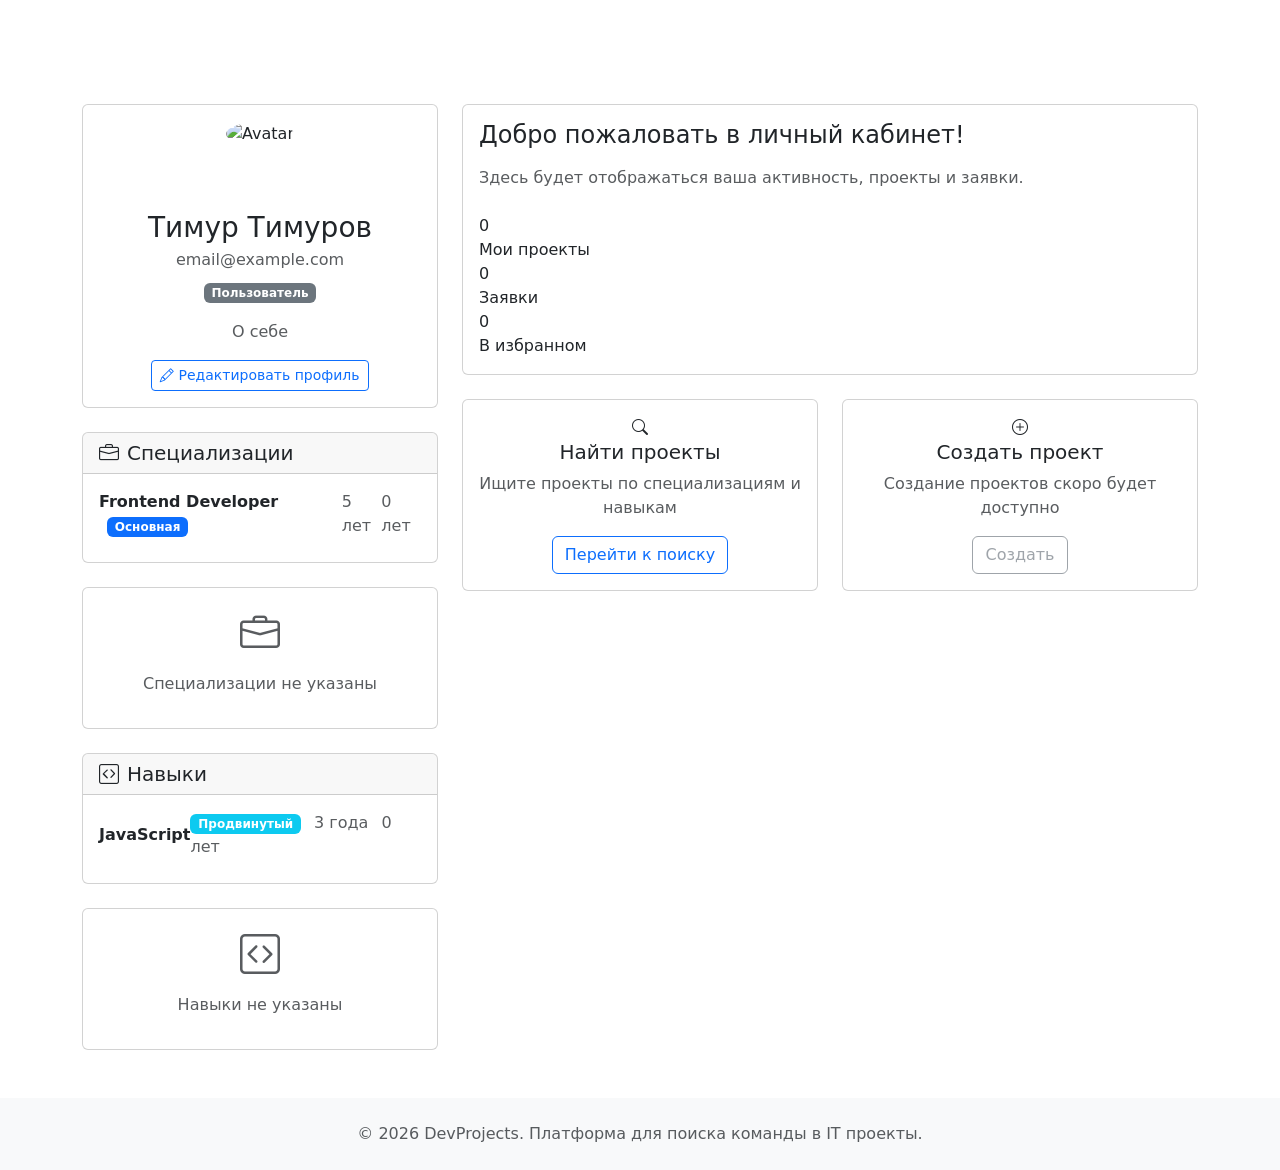
==== src/main/resources/templates/dashboard/index.html @ c234432b "Initial commit" ====
<!DOCTYPE html>
<html xmlns:th="http://www.thymeleaf.org"
      xmlns:sec="http://www.thymeleaf.org/thymeleaf-extras-springsecurity6">
<head>
    <meta charset="UTF-8">
    <meta name="viewport" content="width=device-width, initial-scale=1.0">
    <title>Личный кабинет - DevProjects</title>
    <link href="https://cdn.jsdelivr.net/npm/bootstrap@5.1.3/dist/css/bootstrap.min.css" rel="stylesheet">
    <link rel="stylesheet" href="https://cdn.jsdelivr.net/npm/bootstrap-icons@1.8.1/font/bootstrap-icons.css">
    <link th:href="@{/css/style.css}" rel="stylesheet">
    <link th:href="@{/css/dashboard.css}" rel="stylesheet">
</head>
<body>

<nav class="navbar navbar-expand-lg navbar-dark">
    <div class="container">
        <a class="navbar-brand" href="/">DevProjects</a>
        <button class="navbar-toggler" type="button" data-bs-toggle="collapse" data-bs-target="#navbarNav">
            <span class="navbar-toggler-icon"></span>
        </button>
        <div class="collapse navbar-collapse" id="navbarNav">
            <ul class="navbar-nav ms-auto">
                <li class="nav-item">
                    <a class="nav-link active" href="/dashboard">
                        <i class="bi bi-person-circle me-1"></i>Личный кабинет
                    </a>
                </li>
                <li class="nav-item">
                    <a class="nav-link" href="/logout">
                        <i class="bi bi-box-arrow-right me-1"></i>Выйти
                    </a>
                </li>
            </ul>
        </div>
    </div>
</nav>

<div class="container my-5">
    <div class="row">
        <!-- Боковая панель с профилем -->
        <div class="col-md-4">
            <div class="card profile-card">
                <div class="card-body text-center">
                    <div class="profile-avatar mb-3">
                        <!-- Аватар -->
                        <div th:if="${user.avatarUrl != null}" class="mb-3">
                            <img th:src="@{${user.avatarUrl}}"
                                 class="rounded-circle img-fluid"
                                 alt="Avatar">
                        </div>
                        <div th:unless="${user.avatarUrl != null}"
                             class="avatar-placeholder rounded-circle d-inline-flex align-items-center justify-content-center mb-3">
                            <span th:text="${user.firstName != null ? user.firstName.charAt(0) : '?'} +
                                           (${user.lastName != null ? user.lastName.charAt(0) : '?'})"></span>
                        </div>
                    </div>

                    <h3 class="mb-1" th:text="${user.firstName + ' ' + user.lastName}">Тимур Тимуров</h3>
                    <p class="text-muted mb-2" th:text="${user.email}">email@example.com</p>

                    <!-- ИСПРАВЛЕНО: отображение роли -->
                    <p class="mb-2">
                        <span class="badge bg-secondary" th:text="${roleName}">Пользователь</span>
                    </p>

                    <p th:if="${user.bio != null}" class="text-muted mt-3" th:text="${user.bio}">О себе</p>

                    <div class="mt-3">
                        <a href="/dashboard/profile" class="btn btn-outline-primary btn-sm">
                            <i class="bi bi-pencil me-1"></i>Редактировать профиль
                        </a>
                    </div>
                </div>
            </div>

            <!-- Блок со специализациями -->
            <div class="card mt-4" th:if="${user.specializations != null}">
                <div class="card-header">
                    <h5 class="mb-0">
                        <i class="bi bi-briefcase me-2"></i>Специализации
                    </h5>
                </div>
                <div class="card-body">
                    <div class="specializations-list">
                        <div th:each="spec : ${user.specializations}" class="specialization-item mb-2">
                            <div class="d-flex justify-content-between align-items-center">
                                <div>
                                    <strong th:text="${spec.specialization != null ? spec.specialization.name : 'Не указано'}">Frontend Developer</strong>
                                    <span th:if="${spec.isPrimary}" class="badge bg-primary ms-2">Основная</span>
                                </div>
                                <!-- ИСПРАВЛЕНО: форматирование лет для специализаций -->
                                <span class="text-muted"
                                      th:if="${spec.yearsOfExperience != null}"
                                      th:text="${T(com.example.devprojects.util.DateUtils).formatYears(spec.yearsOfExperience)}">5 лет</span>
                                <span class="text-muted" th:unless="${spec.yearsOfExperience != null}">0 лет</span>
                            </div>
                        </div>
                    </div>
                </div>
            </div>

            <!-- Заглушка для специализаций -->
            <div class="card mt-4" th:unless="${user.specializations != null and !user.specializations.isEmpty()}">
                <div class="card-body text-center text-muted">
                    <i class="bi bi-briefcase fs-1"></i>
                    <p class="mt-2">Специализации не указаны</p>
                </div>
            </div>

            <!-- Блок с навыками -->
            <div class="card mt-4" th:if="${user.skills != null}">
                <div class="card-header">
                    <h5 class="mb-0">
                        <i class="bi bi-code-square me-2"></i>Навыки
                    </h5>
                </div>
                <div class="card-body">
                    <div class="skills-list">
                        <div th:each="skill : ${user.skills}" class="skill-item mb-2">
                            <div class="d-flex justify-content-between align-items-center">
                                <div>
                                    <strong th:text="${skill.skill != null ? skill.skill.name : 'Не указано'}">JavaScript</strong>
                                </div>
                                <div>
                                    <span class="badge bg-info" th:text="${skill.proficiencyLevel != null ? skill.proficiencyLevel.displayName : 'Не указан'}">Продвинутый</span>
                                    <!-- ИСПРАВЛЕНО: форматирование лет для навыков -->
                                    <span class="text-muted ms-2"
                                          th:if="${skill.yearsOfExperience != null}"
                                          th:text="${T(com.example.devprojects.util.DateUtils).formatYears(skill.yearsOfExperience)}">3 года</span>
                                    <span class="text-muted ms-2" th:unless="${skill.yearsOfExperience != null}">0 лет</span>
                                </div>
                            </div>
                        </div>
                    </div>
                </div>
            </div>

            <!-- Заглушка для навыков -->
            <div class="card mt-4" th:unless="${user.skills != null and !user.skills.isEmpty()}">
                <div class="card-body text-center text-muted">
                    <i class="bi bi-code-square fs-1"></i>
                    <p class="mt-2">Навыки не указаны</p>
                </div>
            </div>
        </div>

        <!-- Основной контент -->
        <div class="col-md-8">
            <div class="welcome-card card mb-4">
                <div class="card-body">
                    <h4 class="mb-3">Добро пожаловать в личный кабинет!</h4>
                    <p class="text-muted">Здесь будет отображаться ваша активность, проекты и заявки.</p>

                    <div class="stats-grid mt-4">
                        <div class="stat-item">
                            <div class="stat-value">0</div>
                            <div class="stat-label">Мои проекты</div>
                        </div>
                        <div class="stat-item">
                            <div class="stat-value">0</div>
                            <div class="stat-label">Заявки</div>
                        </div>
                        <div class="stat-item">
                            <div class="stat-value">0</div>
                            <div class="stat-label">В избранном</div>
                        </div>
                    </div>
                </div>
            </div>

            <div class="row">
                <div class="col-md-6 mb-4">
                    <div class="action-card card h-100">
                        <div class="card-body text-center">
                            <div class="action-icon">
                                <i class="bi bi-search"></i>
                            </div>
                            <h5>Найти проекты</h5>
                            <p class="text-muted">Ищите проекты по специализациям и навыкам</p>
                            <a href="/" class="btn btn-outline-primary">Перейти к поиску</a>
                        </div>
                    </div>
                </div>
                <div class="col-md-6 mb-4">
                    <div class="action-card card h-100">
                        <div class="card-body text-center">
                            <div class="action-icon">
                                <i class="bi bi-plus-circle"></i>
                            </div>
                            <h5>Создать проект</h5>
                            <p class="text-muted">Создание проектов скоро будет доступно</p>
                            <button class="btn btn-outline-secondary" disabled>Создать</button>
                        </div>
                    </div>
                </div>
            </div>
        </div>
    </div>
</div>

<!-- Подвал -->
<footer class="bg-light py-4 mt-5">
    <div class="container text-center">
        <p class="text-muted mb-0">
            &copy; 2026 DevProjects. Платформа для поиска команды в IT проекты.
        </p>
    </div>
</footer>

<script src="https://cdn.jsdelivr.net/npm/bootstrap@5.1.3/dist/js/bootstrap.bundle.min.js"></script>
</body>
</html>
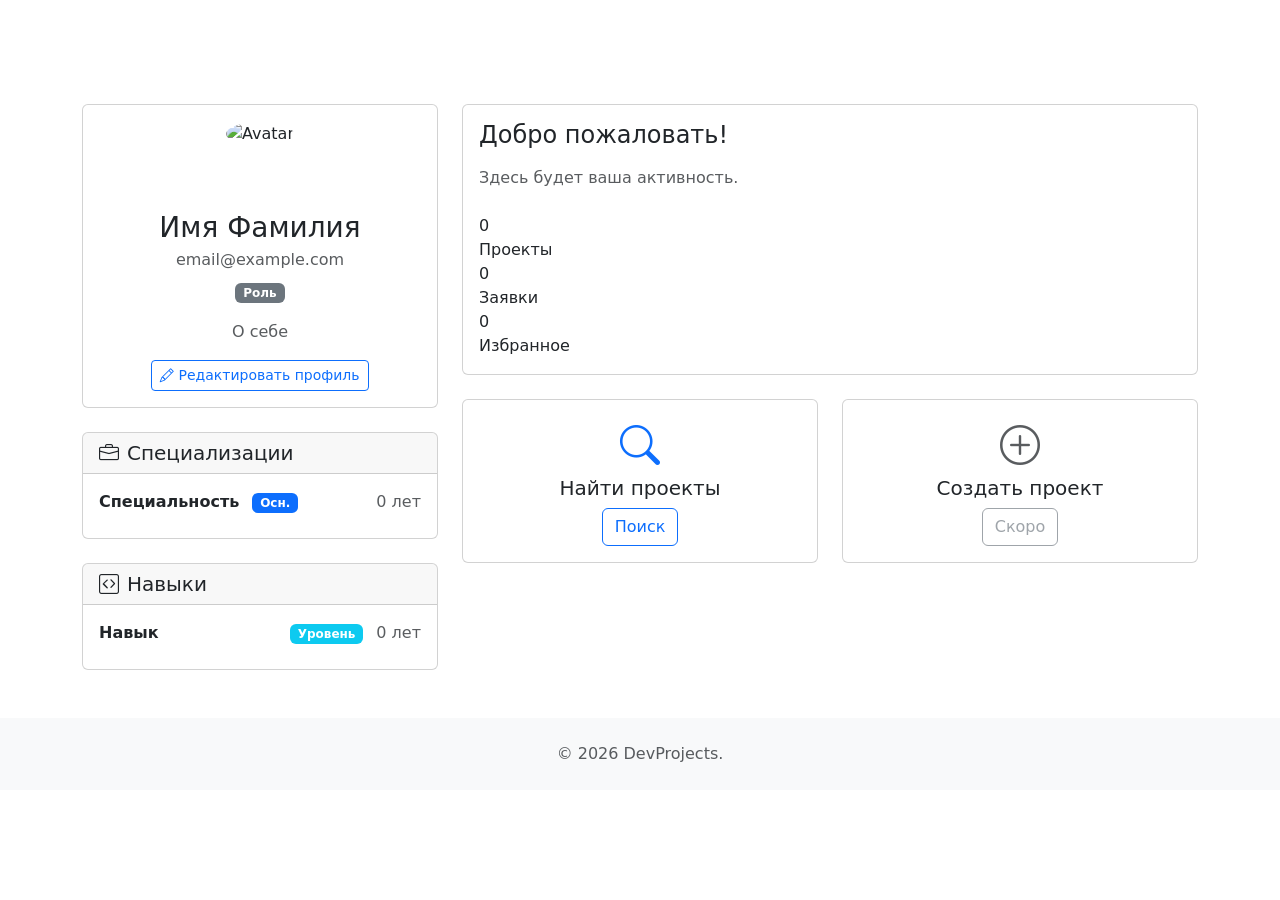
==== commit 0b121dbd: "fix problems" ====
--- a/src/main/resources/templates/dashboard/index.html
+++ b/src/main/resources/templates/dashboard/index.html
@@ -37,34 +37,25 @@
 
 <div class="container my-5">
     <div class="row">
-        <!-- Боковая панель с профилем -->
         <div class="col-md-4">
             <div class="card profile-card">
                 <div class="card-body text-center">
                     <div class="profile-avatar mb-3">
-                        <!-- Аватар -->
                         <div th:if="${user.avatarUrl != null}" class="mb-3">
-                            <img th:src="@{${user.avatarUrl}}"
-                                 class="rounded-circle img-fluid"
-                                 alt="Avatar">
+                            <img th:src="@{${user.avatarUrl}}" class="rounded-circle img-fluid" alt="Avatar">
                         </div>
                         <div th:unless="${user.avatarUrl != null}"
                              class="avatar-placeholder rounded-circle d-inline-flex align-items-center justify-content-center mb-3">
-                            <span th:text="${user.firstName != null ? user.firstName.charAt(0) : '?'} +
-                                           (${user.lastName != null ? user.lastName.charAt(0) : '?'})"></span>
+                            <span th:text="${user.firstName != null ? user.firstName.charAt(0) : '?'} + (${user.lastName != null ? user.lastName.charAt(0) : '?'})"></span>
                         </div>
                     </div>
 
-                    <h3 class="mb-1" th:text="${user.firstName + ' ' + user.lastName}">Тимур Тимуров</h3>
+                    <h3 class="mb-1" th:text="${user.firstName + ' ' + user.lastName}">Имя Фамилия</h3>
                     <p class="text-muted mb-2" th:text="${user.email}">email@example.com</p>
-
-                    <!-- ИСПРАВЛЕНО: отображение роли -->
                     <p class="mb-2">
-                        <span class="badge bg-secondary" th:text="${roleName}">Пользователь</span>
+                        <span class="badge bg-secondary" th:text="${roleName}">Роль</span>
                     </p>
-
                     <p th:if="${user.bio != null}" class="text-muted mt-3" th:text="${user.bio}">О себе</p>
-
                     <div class="mt-3">
                         <a href="/dashboard/profile" class="btn btn-outline-primary btn-sm">
                             <i class="bi bi-pencil me-1"></i>Редактировать профиль
@@ -73,140 +64,58 @@
                 </div>
             </div>
 
-            <!-- Блок со специализациями -->
-            <div class="card mt-4" th:if="${user.specializations != null}">
-                <div class="card-header">
-                    <h5 class="mb-0">
-                        <i class="bi bi-briefcase me-2"></i>Специализации
-                    </h5>
+            <div class="card mt-4" th:if="${user.specializations != null and !user.specializations.isEmpty()}">
+                <div class="card-header"><h5 class="mb-0"><i class="bi bi-briefcase me-2"></i>Специализации</h5></div>
+                <div class="card-body">
+                    <div th:each="spec : ${user.specializations}" class="specialization-item mb-2 d-flex justify-content-between">
+                        <div>
+                            <strong th:text="${spec.specialization.name}">Специальность</strong>
+                            <span th:if="${spec.isPrimary}" class="badge bg-primary ms-2">Осн.</span>
+                        </div>
+                        <span class="text-muted" th:text="${T(com.example.devprojects.util.DateUtils).formatYears(spec.yearsOfExperience)}">0 лет</span>
+                    </div>
                 </div>
+            </div>
+
+            <div class="card mt-4" th:if="${user.skills != null and !user.skills.isEmpty()}">
+                <div class="card-header"><h5 class="mb-0"><i class="bi bi-code-square me-2"></i>Навыки</h5></div>
                 <div class="card-body">
-                    <div class="specializations-list">
-                        <div th:each="spec : ${user.specializations}" class="specialization-item mb-2">
-                            <div class="d-flex justify-content-between align-items-center">
-                                <div>
-                                    <strong th:text="${spec.specialization != null ? spec.specialization.name : 'Не указано'}">Frontend Developer</strong>
-                                    <span th:if="${spec.isPrimary}" class="badge bg-primary ms-2">Основная</span>
-                                </div>
-                                <!-- ИСПРАВЛЕНО: форматирование лет для специализаций -->
-                                <span class="text-muted"
-                                      th:if="${spec.yearsOfExperience != null}"
-                                      th:text="${T(com.example.devprojects.util.DateUtils).formatYears(spec.yearsOfExperience)}">5 лет</span>
-                                <span class="text-muted" th:unless="${spec.yearsOfExperience != null}">0 лет</span>
-                            </div>
+                    <div th:each="skill : ${user.skills}" class="skill-item mb-2 d-flex justify-content-between align-items-center">
+                        <strong th:text="${skill.skill.name}">Навык</strong>
+                        <div>
+                            <span class="badge bg-info" th:text="${skill.proficiencyLevel.displayName}">Уровень</span>
+                            <span class="text-muted ms-2" th:text="${T(com.example.devprojects.util.DateUtils).formatYears(skill.yearsOfExperience)}">0 лет</span>
                         </div>
                     </div>
                 </div>
             </div>
+        </div>
 
-            <!-- Заглушка для специализаций -->
-            <div class="card mt-4" th:unless="${user.specializations != null and !user.specializations.isEmpty()}">
-                <div class="card-body text-center text-muted">
-                    <i class="bi bi-briefcase fs-1"></i>
-                    <p class="mt-2">Специализации не указаны</p>
-                </div>
-            </div>
-
-            <!-- Блок с навыками -->
-            <div class="card mt-4" th:if="${user.skills != null}">
-                <div class="card-header">
-                    <h5 class="mb-0">
-                        <i class="bi bi-code-square me-2"></i>Навыки
-                    </h5>
-                </div>
+        <div class="col-md-8">
+            <div class="welcome-card card mb-4">
                 <div class="card-body">
-                    <div class="skills-list">
-                        <div th:each="skill : ${user.skills}" class="skill-item mb-2">
-                            <div class="d-flex justify-content-between align-items-center">
-                                <div>
-                                    <strong th:text="${skill.skill != null ? skill.skill.name : 'Не указано'}">JavaScript</strong>
-                                </div>
-                                <div>
-                                    <span class="badge bg-info" th:text="${skill.proficiencyLevel != null ? skill.proficiencyLevel.displayName : 'Не указан'}">Продвинутый</span>
-                                    <!-- ИСПРАВЛЕНО: форматирование лет для навыков -->
-                                    <span class="text-muted ms-2"
-                                          th:if="${skill.yearsOfExperience != null}"
-                                          th:text="${T(com.example.devprojects.util.DateUtils).formatYears(skill.yearsOfExperience)}">3 года</span>
-                                    <span class="text-muted ms-2" th:unless="${skill.yearsOfExperience != null}">0 лет</span>
-                                </div>
-                            </div>
-                        </div>
+                    <h4 class="mb-3">Добро пожаловать!</h4>
+                    <p class="text-muted">Здесь будет ваша активность.</p>
+                    <div class="stats-grid mt-4">
+                        <div class="stat-item"><div class="stat-value">0</div><div class="stat-label">Проекты</div></div>
+                        <div class="stat-item"><div class="stat-value">0</div><div class="stat-label">Заявки</div></div>
+                        <div class="stat-item"><div class="stat-value">0</div><div class="stat-label">Избранное</div></div>
                     </div>
                 </div>
             </div>
-
-            <!-- Заглушка для навыков -->
-            <div class="card mt-4" th:unless="${user.skills != null and !user.skills.isEmpty()}">
-                <div class="card-body text-center text-muted">
-                    <i class="bi bi-code-square fs-1"></i>
-                    <p class="mt-2">Навыки не указаны</p>
-                </div>
-            </div>
-        </div>
-
-        <!-- Основной контент -->
-        <div class="col-md-8">
-            <div class="welcome-card card mb-4">
-                <div class="card-body">
-                    <h4 class="mb-3">Добро пожаловать в личный кабинет!</h4>
-                    <p class="text-muted">Здесь будет отображаться ваша активность, проекты и заявки.</p>
-
-                    <div class="stats-grid mt-4">
-                        <div class="stat-item">
-                            <div class="stat-value">0</div>
-                            <div class="stat-label">Мои проекты</div>
-                        </div>
-                        <div class="stat-item">
-                            <div class="stat-value">0</div>
-                            <div class="stat-label">Заявки</div>
-                        </div>
-                        <div class="stat-item">
-                            <div class="stat-value">0</div>
-                            <div class="stat-label">В избранном</div>
-                        </div>
-                    </div>
-                </div>
-            </div>
-
             <div class="row">
                 <div class="col-md-6 mb-4">
-                    <div class="action-card card h-100">
-                        <div class="card-body text-center">
-                            <div class="action-icon">
-                                <i class="bi bi-search"></i>
-                            </div>
-                            <h5>Найти проекты</h5>
-                            <p class="text-muted">Ищите проекты по специализациям и навыкам</p>
-                            <a href="/" class="btn btn-outline-primary">Перейти к поиску</a>
-                        </div>
-                    </div>
+                    <div class="action-card card h-100"><div class="card-body text-center"><i class="bi bi-search fs-1 mb-3 text-primary"></i><h5>Найти проекты</h5><a href="/" class="btn btn-outline-primary">Поиск</a></div></div>
                 </div>
                 <div class="col-md-6 mb-4">
-                    <div class="action-card card h-100">
-                        <div class="card-body text-center">
-                            <div class="action-icon">
-                                <i class="bi bi-plus-circle"></i>
-                            </div>
-                            <h5>Создать проект</h5>
-                            <p class="text-muted">Создание проектов скоро будет доступно</p>
-                            <button class="btn btn-outline-secondary" disabled>Создать</button>
-                        </div>
-                    </div>
+                    <div class="action-card card h-100"><div class="card-body text-center"><i class="bi bi-plus-circle fs-1 mb-3 text-muted"></i><h5>Создать проект</h5><button class="btn btn-outline-secondary" disabled>Скоро</button></div></div>
                 </div>
             </div>
         </div>
     </div>
 </div>
 
-<!-- Подвал -->
-<footer class="bg-light py-4 mt-5">
-    <div class="container text-center">
-        <p class="text-muted mb-0">
-            &copy; 2026 DevProjects. Платформа для поиска команды в IT проекты.
-        </p>
-    </div>
-</footer>
-
+<footer class="bg-light py-4 mt-5"><div class="container text-center"><p class="text-muted mb-0">&copy; 2026 DevProjects.</p></div></footer>
 <script src="https://cdn.jsdelivr.net/npm/bootstrap@5.1.3/dist/js/bootstrap.bundle.min.js"></script>
 </body>
 </html>
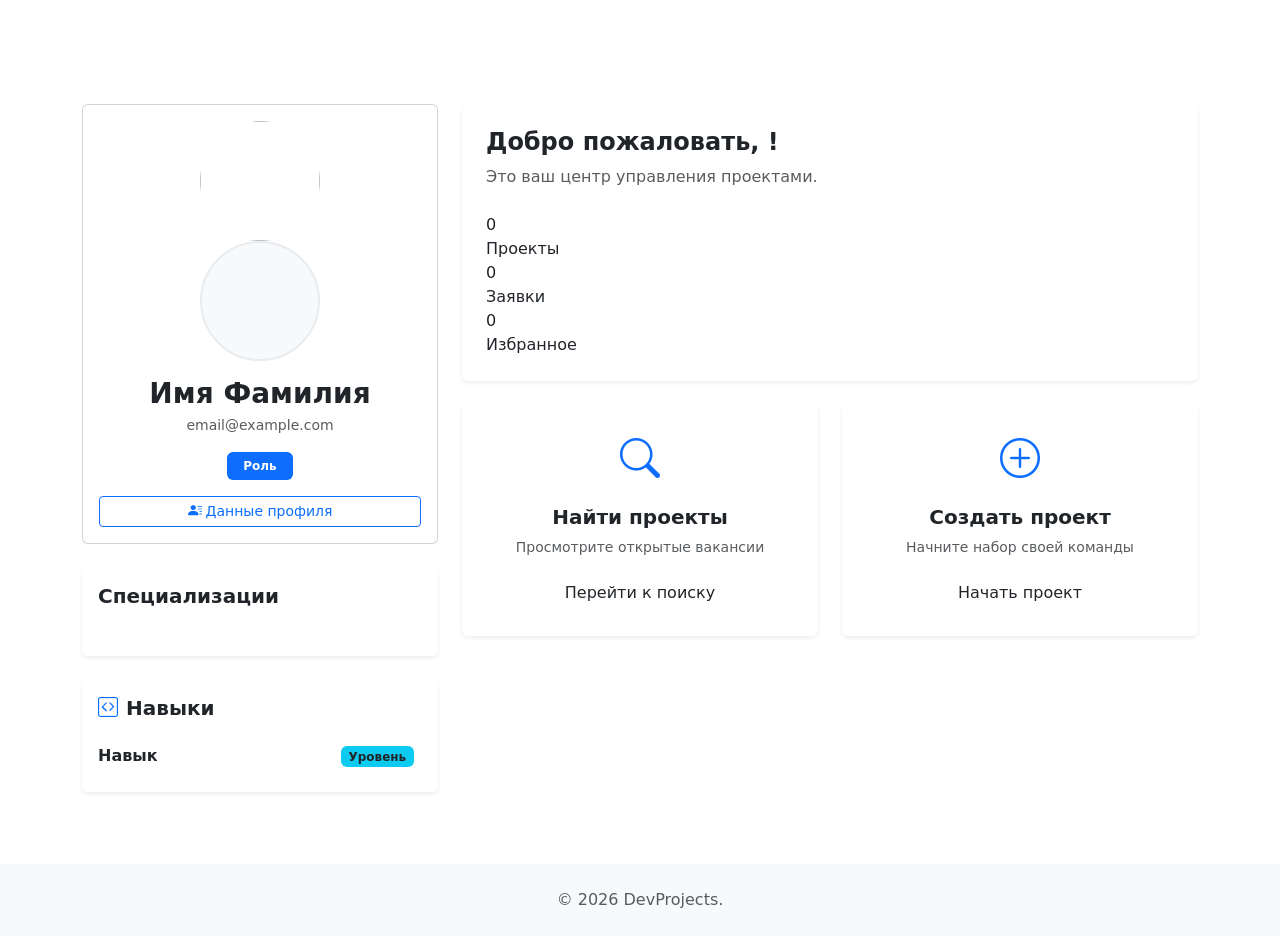
==== commit 6db1d982: "new good version" ====
--- a/src/main/resources/templates/dashboard/index.html
+++ b/src/main/resources/templates/dashboard/index.html
@@ -38,53 +38,47 @@
 <div class="container my-5">
     <div class="row">
         <div class="col-md-4">
-            <div class="card profile-card">
+            <div class="card profile-card mb-4">
                 <div class="card-body text-center">
                     <div class="profile-avatar mb-3">
-                        <div th:if="${user.avatarUrl != null}" class="mb-3">
-                            <img th:src="@{${user.avatarUrl}}" class="rounded-circle img-fluid" alt="Avatar">
+                        <div th:if="${user.avatarUrl != null}">
+                            <img th:src="@{${user.avatarUrl}}" class="rounded-circle" style="width: 120px; height: 120px; object-fit: cover;">
                         </div>
-                        <div th:unless="${user.avatarUrl != null}"
-                             class="avatar-placeholder rounded-circle d-inline-flex align-items-center justify-content-center mb-3">
-                            <span th:text="${user.firstName != null ? user.firstName.charAt(0) : '?'} + (${user.lastName != null ? user.lastName.charAt(0) : '?'})"></span>
+                        <div th:unless="${user.avatarUrl != null}" class="avatar-placeholder rounded-circle d-inline-flex align-items-center justify-content-center bg-light" style="width: 120px; height: 120px; font-size: 2.5rem; color: #6b46c1; border: 2px solid #e9ecef;">
+                            <span th:text="${user.firstName.charAt(0)} + ${user.lastName.charAt(0)}"></span>
                         </div>
                     </div>
-
-                    <h3 class="mb-1" th:text="${user.firstName + ' ' + user.lastName}">Имя Фамилия</h3>
-                    <p class="text-muted mb-2" th:text="${user.email}">email@example.com</p>
-                    <p class="mb-2">
-                        <span class="badge bg-secondary" th:text="${roleName}">Роль</span>
-                    </p>
-                    <p th:if="${user.bio != null}" class="text-muted mt-3" th:text="${user.bio}">О себе</p>
-                    <div class="mt-3">
+                    <h3 class="mb-1 fw-bold" th:text="${user.firstName + ' ' + user.lastName}">Имя Фамилия</h3>
+                    <p class="text-muted small" th:text="${user.email}">email@example.com</p>
+                    <span class="badge bg-primary px-3 py-2 mb-3" th:text="${roleName}">Роль</span>
+                    <div class="d-grid">
                         <a href="/dashboard/profile" class="btn btn-outline-primary btn-sm">
-                            <i class="bi bi-pencil me-1"></i>Редактировать профиль
+                            <i class="bi bi-person-lines-fill me-1"></i>Данные профиля
                         </a>
                     </div>
                 </div>
             </div>
 
-            <div class="card mt-4" th:if="${user.specializations != null and !user.specializations.isEmpty()}">
-                <div class="card-header"><h5 class="mb-0"><i class="bi bi-briefcase me-2"></i>Специализации</h5></div>
+            <div class="card mb-4 shadow-sm border-0" th:if="${user.specializations != null and !user.specializations.isEmpty()}">
+                <div class="card-header bg-white border-0 pt-3"><h5 class="mb-0 fw-bold">Специализации</h5></div>
                 <div class="card-body">
-                    <div th:each="spec : ${user.specializations}" class="specialization-item mb-2 d-flex justify-content-between">
-                        <div>
-                            <strong th:text="${spec.specialization.name}">Специальность</strong>
-                            <span th:if="${spec.isPrimary}" class="badge bg-primary ms-2">Осн.</span>
-                        </div>
-                        <span class="text-muted" th:text="${T(com.example.devprojects.util.DateUtils).formatYears(spec.yearsOfExperience)}">0 лет</span>
+                    <div th:each="spec : ${user.specializations}" class="mb-2 d-flex justify-content-between align-items-center">
+                        <span th:text="${spec.specialization.name}"></span>
+                        <small class="text-muted" th:text="${T(com.example.devprojects.util.DateUtils).formatYears(spec.yearsOfExperience)}"></small>
                     </div>
                 </div>
             </div>
 
-            <div class="card mt-4" th:if="${user.skills != null and !user.skills.isEmpty()}">
-                <div class="card-header"><h5 class="mb-0"><i class="bi bi-code-square me-2"></i>Навыки</h5></div>
+            <div class="card shadow-sm border-0 mb-4" th:if="${user.skills != null and !user.skills.isEmpty()}">
+                <div class="card-header bg-white border-0 pt-3">
+                    <h5 class="mb-0 fw-bold"><i class="bi bi-code-square me-2 text-primary"></i>Навыки</h5>
+                </div>
                 <div class="card-body">
                     <div th:each="skill : ${user.skills}" class="skill-item mb-2 d-flex justify-content-between align-items-center">
                         <strong th:text="${skill.skill.name}">Навык</strong>
                         <div>
-                            <span class="badge bg-info" th:text="${skill.proficiencyLevel.displayName}">Уровень</span>
-                            <span class="text-muted ms-2" th:text="${T(com.example.devprojects.util.DateUtils).formatYears(skill.yearsOfExperience)}">0 лет</span>
+                            <span class="badge bg-info text-dark" th:text="${skill.proficiencyLevel.displayName}">Уровень</span>
+                            <small class="text-muted ms-2" th:text="${T(com.example.devprojects.util.DateUtils).formatYears(skill.yearsOfExperience)}"></small>
                         </div>
                     </div>
                 </div>
@@ -92,30 +86,60 @@
         </div>
 
         <div class="col-md-8">
-            <div class="welcome-card card mb-4">
-                <div class="card-body">
-                    <h4 class="mb-3">Добро пожаловать!</h4>
-                    <p class="text-muted">Здесь будет ваша активность.</p>
+            <div class="welcome-card card mb-4 border-0 shadow-sm">
+                <div class="card-body p-4">
+                    <h4 class="fw-bold">Добро пожаловать, <span th:text="${user.firstName}"></span>!</h4>
+                    <p class="text-muted">Это ваш центр управления проектами.</p>
+
                     <div class="stats-grid mt-4">
-                        <div class="stat-item"><div class="stat-value">0</div><div class="stat-label">Проекты</div></div>
-                        <div class="stat-item"><div class="stat-value">0</div><div class="stat-label">Заявки</div></div>
-                        <div class="stat-item"><div class="stat-value">0</div><div class="stat-label">Избранное</div></div>
+                        <a href="/dashboard/projects" class="stat-item text-decoration-none text-reset">
+                            <div class="stat-value" th:text="${myProjectsCount}">0</div>
+                            <div class="stat-label">Проекты</div>
+                        </a>
+                        <div class="stat-item">
+                            <div class="stat-value" th:text="${myApplicationsCount}">0</div>
+                            <div class="stat-label">Заявки</div>
+                        </div>
+
+                        <a href="/dashboard/favorites" class="stat-item text-decoration-none text-reset">
+                            <div class="stat-value" th:text="${favoritesCount}">0</div>
+                            <div class="stat-label">Избранное</div>
+                        </a>
                     </div>
                 </div>
             </div>
+
             <div class="row">
                 <div class="col-md-6 mb-4">
-                    <div class="action-card card h-100"><div class="card-body text-center"><i class="bi bi-search fs-1 mb-3 text-primary"></i><h5>Найти проекты</h5><a href="/" class="btn btn-outline-primary">Поиск</a></div></div>
+                    <div class="action-card card h-100 border-0 shadow-sm text-center p-4">
+                        <i class="bi bi-search fs-1 mb-3 text-primary"></i>
+                        <h5 class="fw-bold">Найти проекты</h5>
+                        <p class="text-muted small">Просмотрите открытые вакансии</p>
+                        <div class="mt-auto">
+                            <a href="/" class="btn btn-pill btn-outline-violet">Перейти к поиску</a>
+                        </div>
+                    </div>
                 </div>
                 <div class="col-md-6 mb-4">
-                    <div class="action-card card h-100"><div class="card-body text-center"><i class="bi bi-plus-circle fs-1 mb-3 text-muted"></i><h5>Создать проект</h5><button class="btn btn-outline-secondary" disabled>Скоро</button></div></div>
+                    <div class="action-card card h-100 border-0 shadow-sm text-center p-4">
+                        <i class="bi bi-plus-circle fs-1 mb-3 text-primary"></i> <h5 class="fw-bold">Создать проект</h5>
+                        <p class="text-muted small">Начните набор своей команды</p>
+                        <div class="mt-auto">
+                            <a href="/projects/new" class="btn btn-pill btn-violet">Начать проект</a>
+                        </div>
+                    </div>
                 </div>
             </div>
         </div>
     </div>
 </div>
 
-<footer class="bg-light py-4 mt-5"><div class="container text-center"><p class="text-muted mb-0">&copy; 2026 DevProjects.</p></div></footer>
+<footer class="bg-light py-4 mt-5">
+    <div class="container text-center">
+        <p class="text-muted mb-0">&copy; 2026 DevProjects.</p>
+    </div>
+</footer>
+
 <script src="https://cdn.jsdelivr.net/npm/bootstrap@5.1.3/dist/js/bootstrap.bundle.min.js"></script>
 </body>
 </html>
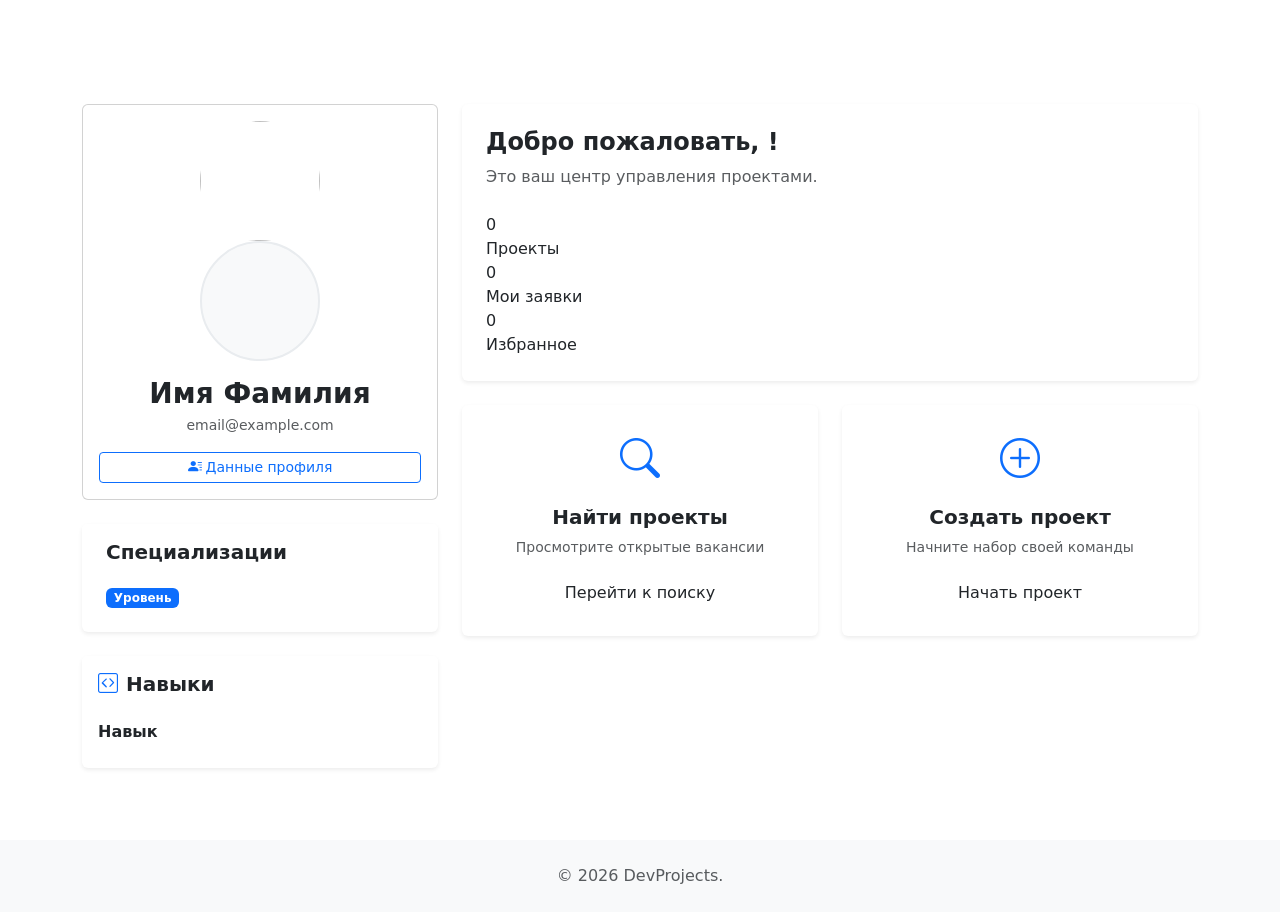
==== commit 92a6c670: "stably version" ====
--- a/src/main/resources/templates/dashboard/index.html
+++ b/src/main/resources/templates/dashboard/index.html
@@ -5,10 +5,13 @@
     <meta charset="UTF-8">
     <meta name="viewport" content="width=device-width, initial-scale=1.0">
     <title>Личный кабинет - DevProjects</title>
+    <link rel="icon" type="image/png" th:href="@{/img/favicon.png}">
     <link href="https://cdn.jsdelivr.net/npm/bootstrap@5.1.3/dist/css/bootstrap.min.css" rel="stylesheet">
     <link rel="stylesheet" href="https://cdn.jsdelivr.net/npm/bootstrap-icons@1.8.1/font/bootstrap-icons.css">
     <link th:href="@{/css/style.css}" rel="stylesheet">
     <link th:href="@{/css/dashboard.css}" rel="stylesheet">
+    <meta th:if="${_csrf}" name="_csrf" th:content="${_csrf.token}"/>
+    <meta th:if="${_csrf}" name="_csrf_header" th:content="${_csrf.headerName}"/>
 </head>
 <body>
 
@@ -19,7 +22,9 @@
             <span class="navbar-toggler-icon"></span>
         </button>
         <div class="collapse navbar-collapse" id="navbarNav">
-            <ul class="navbar-nav ms-auto">
+            <ul class="navbar-nav ms-auto align-items-center">
+                <th:block th:replace="~{fragments/notification-bell :: bell}"></th:block>
+
                 <li class="nav-item">
                     <a class="nav-link active" href="/dashboard">
                         <i class="bi bi-person-circle me-1"></i>Личный кабинет
@@ -50,7 +55,6 @@
                     </div>
                     <h3 class="mb-1 fw-bold" th:text="${user.firstName + ' ' + user.lastName}">Имя Фамилия</h3>
                     <p class="text-muted small" th:text="${user.email}">email@example.com</p>
-                    <span class="badge bg-primary px-3 py-2 mb-3" th:text="${roleName}">Роль</span>
                     <div class="d-grid">
                         <a href="/dashboard/profile" class="btn btn-outline-primary btn-sm">
                             <i class="bi bi-person-lines-fill me-1"></i>Данные профиля
@@ -60,10 +64,13 @@
             </div>
 
             <div class="card mb-4 shadow-sm border-0" th:if="${user.specializations != null and !user.specializations.isEmpty()}">
-                <div class="card-header bg-white border-0 pt-3"><h5 class="mb-0 fw-bold">Специализации</h5></div>
+                <div class="card-header bg-white border-0 pt-3"> <h5 class="mb-0 fw-bold"> <i class="bi bi briefcase me-2 text-violet"></i>Специализации </h5></div>
                 <div class="card-body">
-                    <div th:each="spec : ${user.specializations}" class="mb-2 d-flex justify-content-between align-items-center">
-                        <span th:text="${spec.specialization.name}"></span>
+                    <div th:each="spec : ${user.specializations}" class="specialization-item mb-2 d-flex justify-content-between align-items-center">
+                        <div class="d-flex align-items-center">
+                            <strong th:text="${spec.specialization.name}"></strong>
+                            <span class="badge bg-primary ms-2" style="font-size: 0.75rem;" th:text="${spec.proficiencyLevel.displayName}">Уровень</span>
+                        </div>
                         <small class="text-muted" th:text="${T(com.example.devprojects.util.DateUtils).formatYears(spec.yearsOfExperience)}"></small>
                     </div>
                 </div>
@@ -76,9 +83,8 @@
                 <div class="card-body">
                     <div th:each="skill : ${user.skills}" class="skill-item mb-2 d-flex justify-content-between align-items-center">
                         <strong th:text="${skill.skill.name}">Навык</strong>
-                        <div>
-                            <span class="badge bg-info text-dark" th:text="${skill.proficiencyLevel.displayName}">Уровень</span>
-                            <small class="text-muted ms-2" th:text="${T(com.example.devprojects.util.DateUtils).formatYears(skill.yearsOfExperience)}"></small>
+                        <div class="skill-stats d-flex align-items-center">
+                            <small class="text-muted skill-years" th:text="${T(com.example.devprojects.util.DateUtils).formatYears(skill.yearsOfExperience)}"></small>
                         </div>
                     </div>
                 </div>
@@ -96,10 +102,11 @@
                             <div class="stat-value" th:text="${myProjectsCount}">0</div>
                             <div class="stat-label">Проекты</div>
                         </a>
-                        <div class="stat-item">
+
+                        <a href="/dashboard/my-applications" class="stat-item text-decoration-none text-reset">
                             <div class="stat-value" th:text="${myApplicationsCount}">0</div>
-                            <div class="stat-label">Заявки</div>
-                        </div>
+                            <div class="stat-label">Мои заявки</div>
+                        </a>
 
                         <a href="/dashboard/favorites" class="stat-item text-decoration-none text-reset">
                             <div class="stat-value" th:text="${favoritesCount}">0</div>
